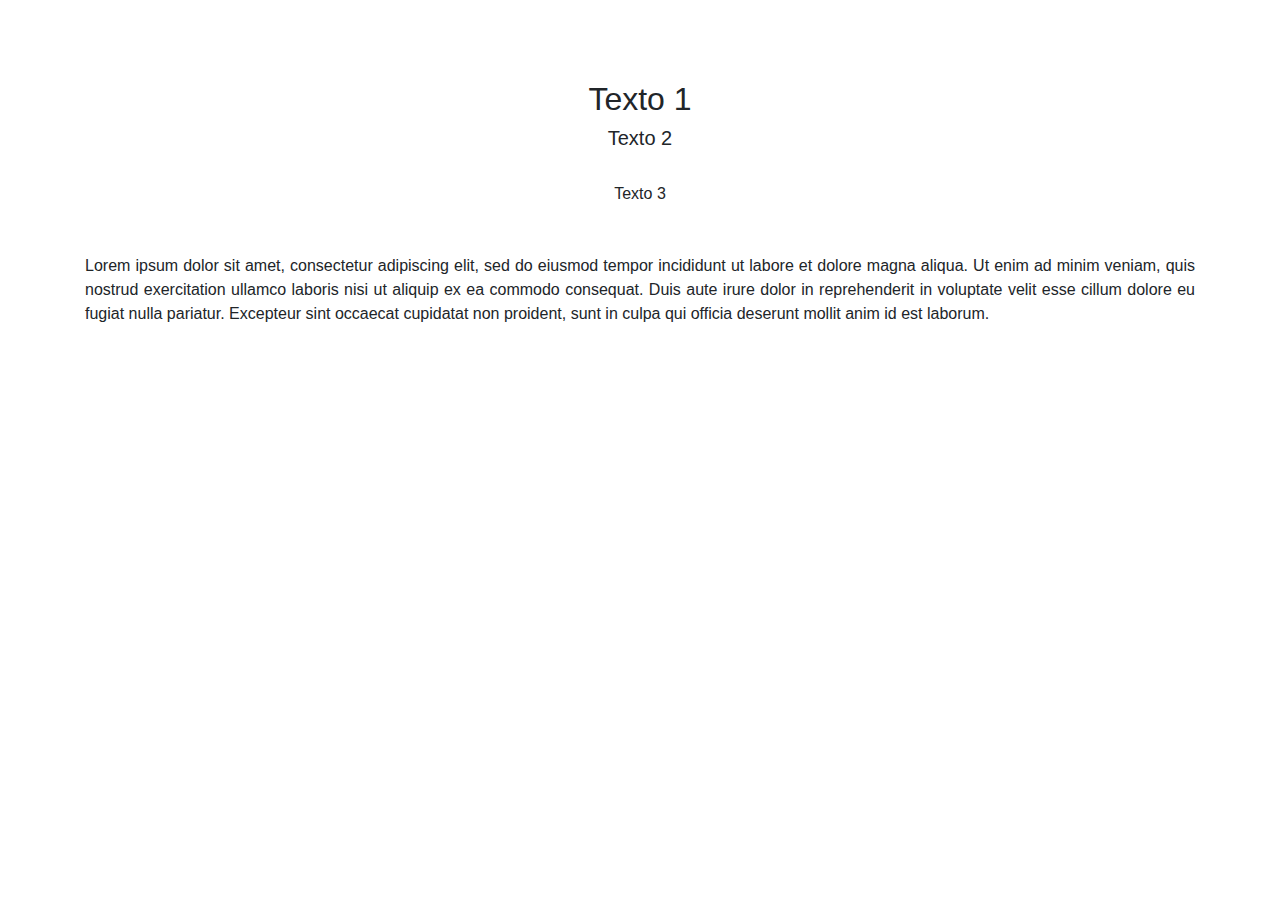
==== index.html @ 7b049e57 "cualquiera" ====
<!doctype html>
<html class="no-js" lang="">
    <head>
        <meta charset="utf-8">
        <meta http-equiv="x-ua-compatible" content="ie=edge">
        <title>Bootstrap</title>
        <meta name="description" content="">
        <meta name="viewport" content="width=device-width, initial-scale=1">

        <link rel="shortcut icon" href="favicon.ico">
        <!-- Place favicon.ico in the root directory -->

        <!-- Bootstrap -->
        <link rel="stylesheet" href="https://maxcdn.bootstrapcdn.com/bootstrap/4.0.0/css/bootstrap.min.css" integrity="sha384-Gn5384xqQ1aoWXA+058RXPxPg6fy4IWvTNh0E263XmFcJlSAwiGgFAW/dAiS6JXm" crossorigin="anonymous">
        <link rel="stylesheet" href="https://use.fontawesome.com/releases/v5.0.13/css/all.css" integrity="sha384-DNOHZ68U8hZfKXOrtjWvjxusGo9WQnrNx2sqG0tfsghAvtVlRW3tvkXWZh58N9jp" crossorigin="anonymous">
        <script src="js/vendor/modernizr-2.8.3.min.js"></script>
        <link rel="stylesheet" href="CSS/Banco.css">        
    </head>
    <body>
        <header class="container">
            <!-- Barra de navegacion con menu tipo hamburguesa -->
            <!-- Ref: https://mdbootstrap.com/snippets/jquery/mdbootstrap/102543#css-tab-view -->
            <nav class="navbar navbar-expand-lg navbar-dark black">
                <div class="container">
                    <a class="navbar-brand" href="#"><img class="img-fluid" src="img/logo 2.png" alt=""></a>

                    <button class="navbar-toggler" type="button" data-toggle="collapse" data-target="#navbarSupportedContent" aria-controls="navbarSupportedContent" aria-expanded="false" aria-label="Toggle navigation">
                        <span class="navbar-toggler-icon"></span>
                    </button>
                    <div class="collapse navbar-collapse" id="navbarSupportedContent">
                        <ul class="navbar-nav mr-auto nav "> 
                            <li class="nav-item active">
                                <a class="nav-link" href="#">La Fundación <span class="sr-only">(current)</span></a>
                            </li>
                            <li class="nav-item">
                                <a class="nav-link" href="#">Actividades</a>
                            </li>
                            <li class="nav-item">
                                <a class="nav-link" href="#">Donacion</a>
                            </li>
                            <li class="nav-item">
                                <a class="nav-link" href="#">Preguntas Frecuentes</a>
                            </li>
                            <li class="nav-item">
                                <a class="nav-link" href="#">Contacto</a>
                            </li>
                            <li class="nav-item">
                                <a class="nav-link" href="#">Prensa</a>
                            </li>
                        </ul>
                    </div>
                </div>
                <!-- Los logos de las redes sociales solo se ven en pantallas grandes -->
                <div class="d-none d-lg-block">
                    <ul class="navbar-nav nav-flex-icons">
                        <li class="nav-item">
                            <a class="nav-link "><i class="fab fa-facebook-f"></i></a>
                        </li>
                        <li class="nav-item">
                            <a class="nav-link"><i class="fab fa-twitter"></i></a>
                        </li>
                        <li class="nav-item">
                            <a class="nav-link"><i class="fab fa-instagram"></i></a>
                        </li>
                    </ul>
                </div>
            </nav>

            <div class="view intro-2">
                <!-- <div class="mask rgba-black-strong flex-center"> -->
                <img class="img-fluid col-12" src="img/estetoscopio2.png" alt="">
                <div class="container">
                    <div class="white-text text-center wow fadeInUp">
                        <h2>Texto 1</h2>
                        <h5>Texto 2</h5>
                        <br><p>Texto 3</p>
                    </div>
                </div>
            </div>            
        </header>
            

        <main class="text-center my-5">
            <div class="container">
                <div class="row">
                    <div class="col-md-12">
                        <p align="justify">Lorem ipsum dolor sit amet, consectetur adipiscing elit, sed do eiusmod tempor incididunt ut labore et dolore magna aliqua. Ut enim ad minim veniam, quis nostrud exercitation ullamco laboris nisi ut aliquip ex ea commodo consequat. Duis aute irure dolor in reprehenderit in voluptate velit esse cillum dolore eu fugiat nulla pariatur. Excepteur sint occaecat cupidatat non proident, sunt in culpa qui officia deserunt mollit anim id est laborum.</p>
                    </div>
                </div>
            </div>
        </main>

        <script src="https://code.jquery.com/jquery-3.2.1.slim.min.js" integrity="sha384-KJ3o2DKtIkvYIK3UENzmM7KCkRr/rE9/Qpg6aAZGJwFDMVNA/GpGFF93hXpG5KkN" crossorigin="anonymous"></script>
        <script src="https://cdnjs.cloudflare.com/ajax/libs/popper.js/1.12.9/umd/popper.min.js" integrity="sha384-ApNbgh9B+Y1QKtv3Rn7W3mgPxhU9K/ScQsAP7hUibX39j7fakFPskvXusvfa0b4Q" crossorigin="anonymous"></script>
        <script src="https://maxcdn.bootstrapcdn.com/bootstrap/4.0.0/js/bootstrap.min.js" integrity="sha384-JZR6Spejh4U02d8jOt6vLEHfe/JQGiRRSQQxSfFWpi1MquVdAyjUar5+76PVCmYl" crossorigin="anonymous"></script>
    </body>
</html>
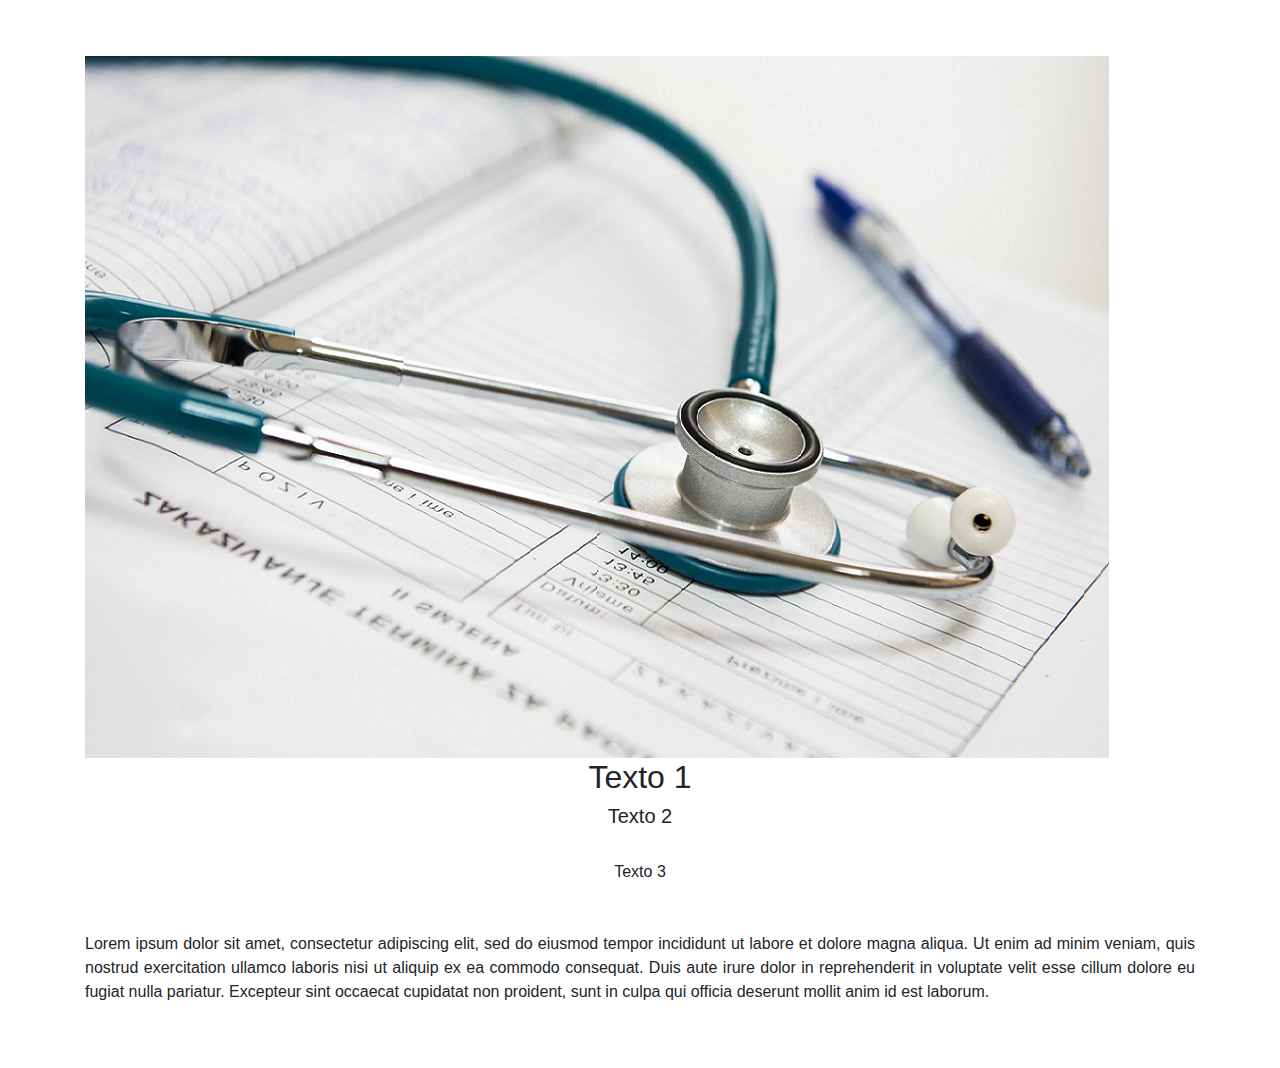
==== commit 96d5dd8d: "Cambios varios" ====
--- a/index.html
+++ b/index.html
@@ -25,6 +25,7 @@
                     <a class="navbar-brand" href="#"><img class="img-fluid" src="img/logo 2.png" alt=""></a>
 
                     <button class="navbar-toggler" type="button" data-toggle="collapse" data-target="#navbarSupportedContent" aria-controls="navbarSupportedContent" aria-expanded="false" aria-label="Toggle navigation">
+                        <!-- este es el icono hamburguesa de bootstrap -->
                         <span class="navbar-toggler-icon"></span>
                     </button>
                     <div class="collapse navbar-collapse" id="navbarSupportedContent">
@@ -68,7 +69,7 @@
 
             <div class="view intro-2">
                 <!-- <div class="mask rgba-black-strong flex-center"> -->
-                <img class="img-fluid col-12" src="img/estetoscopio2.png" alt="">
+                <img class="img-fluid" src="img/estetoscopio2.png" alt="">
                 <div class="container">
                     <div class="white-text text-center wow fadeInUp">
                         <h2>Texto 1</h2>
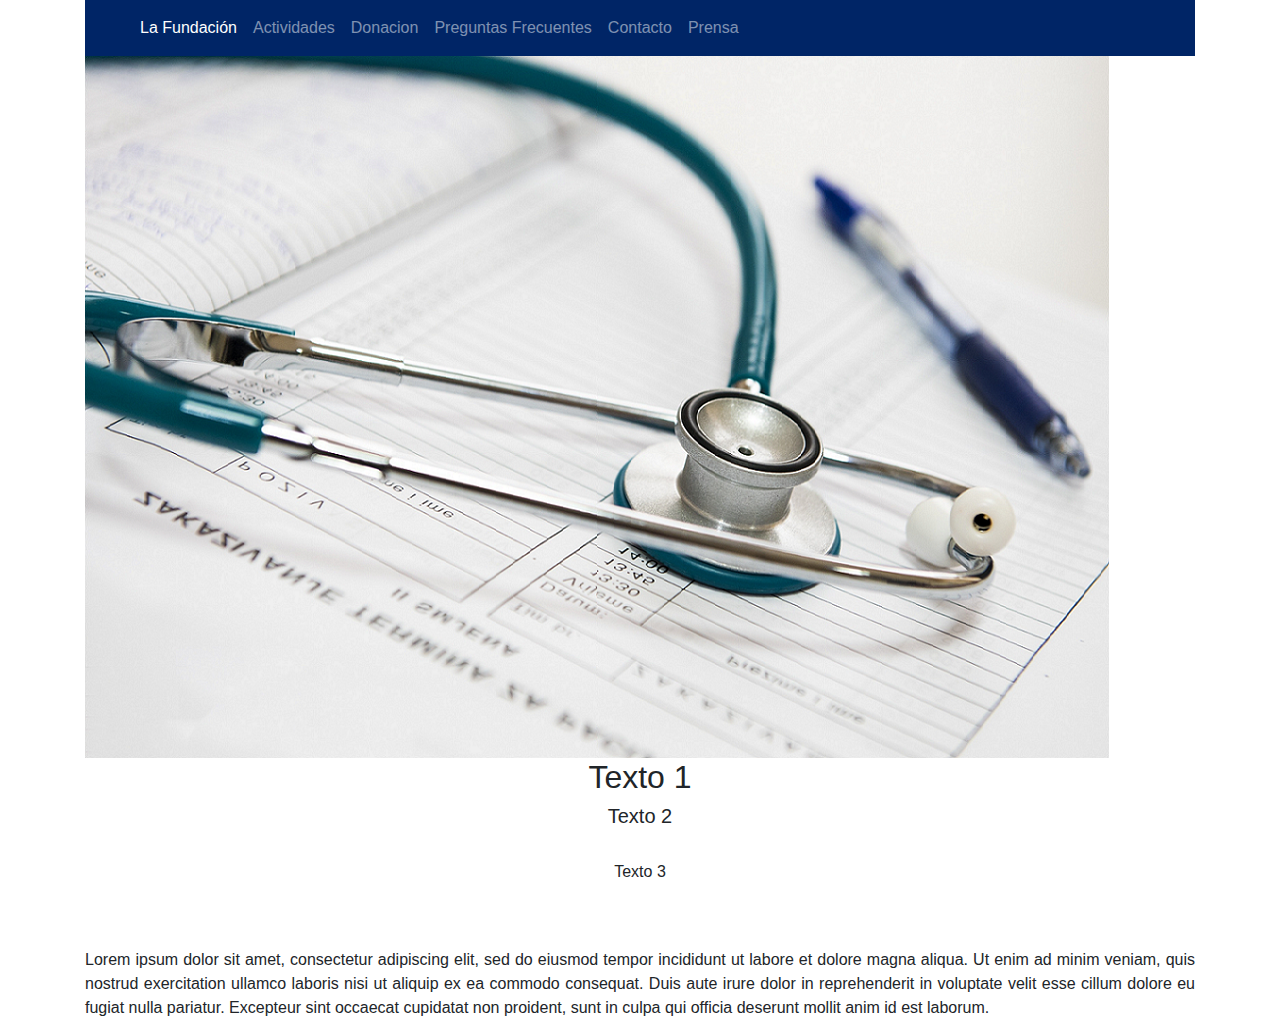
==== commit 2ac6add6: "index.html" ====
--- a/index.html
+++ b/index.html
@@ -14,7 +14,7 @@
         <link rel="stylesheet" href="https://maxcdn.bootstrapcdn.com/bootstrap/4.0.0/css/bootstrap.min.css" integrity="sha384-Gn5384xqQ1aoWXA+058RXPxPg6fy4IWvTNh0E263XmFcJlSAwiGgFAW/dAiS6JXm" crossorigin="anonymous">
         <link rel="stylesheet" href="https://use.fontawesome.com/releases/v5.0.13/css/all.css" integrity="sha384-DNOHZ68U8hZfKXOrtjWvjxusGo9WQnrNx2sqG0tfsghAvtVlRW3tvkXWZh58N9jp" crossorigin="anonymous">
         <script src="js/vendor/modernizr-2.8.3.min.js"></script>
-        <link rel="stylesheet" href="CSS/Banco.css">        
+        <link rel="stylesheet" href="css/banco.css">        
     </head>
     <body>
         <header class="container">
--- a/css/banco.css
+++ b/css/banco.css
@@ -0,0 +1,11 @@
+*{margin:0; padding:0;}
+
+.intro-2 {
+    padding:0,
+}
+
+
+.view {margin-top: 0px;}
+.navbar {z-index: 1; background-color: rgb(0,37,102,100);}
+
+html,body,header,.view {height: 100%;}